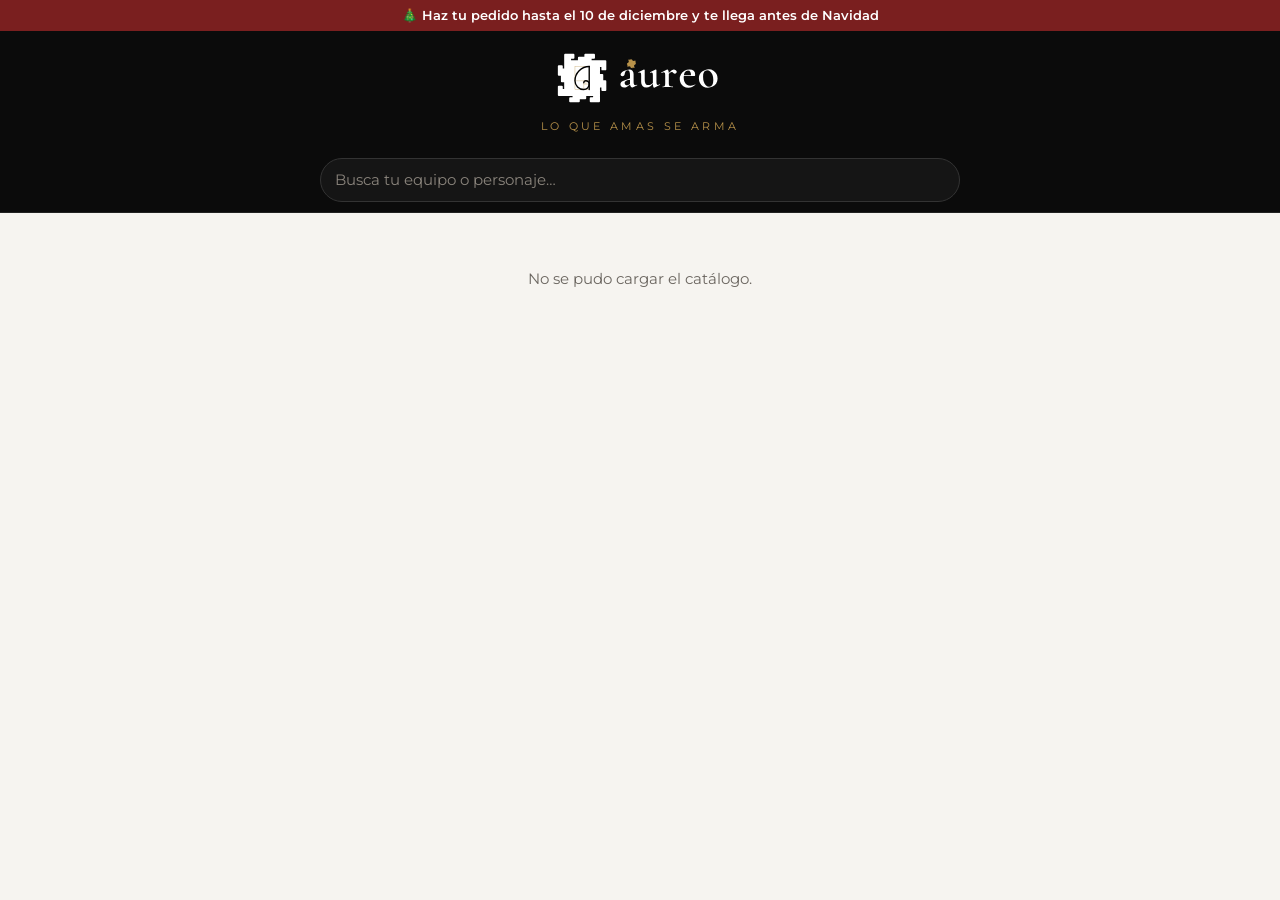
==== index.html @ e78f3c10 "Plazos de envío por zona (Stgo 1-3, Valparaíso-Biobío 2-4, norte y sur 3-6, Aysén y Magallanes 5-10)" ====
<!doctype html>
<html lang="es">
<head>
<meta charset="utf-8">
<meta name="viewport" content="width=device-width, initial-scale=1">
<title>Catálogo Áureo</title>
<meta name="description" content="Escudos de fútbol, camisetas con nombre y figuras en mini bloques para armar y colgar. Tu equipo, armado por ti.">
<meta property="og:title" content="Catálogo Áureo">
<meta property="og:description" content="Escudos, camisetas y figuras en mini bloques. Tu equipo, armado por ti.">
<link rel="icon" href="isotipo.svg">
<link rel="preconnect" href="https://fonts.googleapis.com">
<link rel="preconnect" href="https://fonts.gstatic.com" crossorigin>
<link href="https://fonts.googleapis.com/css2?family=Cormorant+Garamond:wght@600;700&family=Montserrat:wght@400;500;600;700&display=swap" rel="stylesheet">
<link rel="stylesheet" href="css/estilos.css?v=20261123a">
</head>
<body>
<div class="aviso-proto" id="avisoProto" style="display:none">Prueba · fotos de clientes y video son espacios por llenar</div>
<div class="urgencia" id="urgencia" style="display:none"></div>
<header id="cab"><img src="logo.svg" alt="Áureo"><p class="frase">Lo que amas se arma</p></header>
<div class="top" id="top">
  <button class="volver" id="volver" aria-label="Volver">‹</button>
  <input class="buscar" id="buscar" type="search" placeholder="Busca tu equipo o personaje…" autocomplete="off">
  <div class="titulo" id="titulo"></div>
</div>
<main id="vista"><p class="vacio">Cargando catálogo…</p></main>
<button class="carro-flot" id="carroFlot"></button>
<div class="toast" id="toast"><span id="toastTxt"></span><button id="toastVer">Ver pedido</button></div>

<script src="js/config.js?v=20261124a"></script>
<script src="js/medicion.js?v=20261117"></script>
<script src="js/base.js?v=20261124c"></script>
<script src="js/vitrina.js?v=20261124c"></script>
<script src="js/pedido.js?v=20261124b"></script>
<script src="js/interno.js?v=20261124a"></script>
<script src="js/app.js?v=20261121c"></script>
</body>
</html>
---- css/estilos.css ----
/* Estilos del catálogo (todas las vistas). */
:root{--negro:#0b0b0b;--blanco:#fff;--oro:#B8924A;--oro2:#d9b36a;--crema:#f6f4f0;--tarjeta:#fff;--texto:#111;--suave:#6b6660;--linea:#e4dfd6;--verde:#1f9d55;--wa:#25D366}
*{box-sizing:border-box}
html{scroll-behavior:smooth}
body{margin:0;background:var(--crema);color:var(--texto);font-family:Montserrat,system-ui,sans-serif;font-size:15px;line-height:1.45;-webkit-font-smoothing:antialiased}
a{color:inherit}
button{font:inherit;cursor:pointer}
.serif{font-family:"Cormorant Garamond",Georgia,serif;font-weight:700}
.wrap{max-width:1100px;margin:0 auto;padding:0 16px}

/* Encabezado */
header{background:var(--negro);color:#fff;text-align:center;padding:22px 16px 14px}
header img{height:52px}
.frase{margin:8px 0 0;font-size:10.5px;letter-spacing:.32em;text-transform:uppercase;color:var(--oro)}
.top{position:sticky;top:0;z-index:20;background:var(--negro);padding:10px 16px;border-bottom:1px solid #222;display:flex;gap:10px;align-items:center}
.top .volver{display:none;background:none;border:0;color:#fff;font-size:22px;padding:0 6px}
.top.en-ficha .volver{display:block}
.top .buscar{flex:1;max-width:640px;margin:0 auto;padding:10px 14px;border-radius:999px;border:1px solid #333;background:#151515;color:#fff;font:inherit}
.top .buscar::placeholder{color:#8a847c}
.top .titulo{display:none;flex:1;color:#fff;font-weight:600;font-size:14px;white-space:nowrap;overflow:hidden;text-overflow:ellipsis}
.top.en-ficha .buscar{display:none}.top.en-ficha .titulo{display:block}
.chips{display:flex;gap:8px;overflow-x:auto;padding:10px 16px 12px;background:var(--negro);scrollbar-width:none}
.chips::-webkit-scrollbar{display:none}
.chip{flex:none;padding:7px 14px;border-radius:999px;border:1px solid #444;background:transparent;color:#ddd;font:500 12px Montserrat,sans-serif;white-space:nowrap}
.chip.activa{background:var(--oro);border-color:var(--oro);color:#000}

/* Portada */
.hero{background:linear-gradient(180deg,var(--negro) 0,#1a1712 100%);color:#fff;padding:22px 16px 26px}
.hero h1{font-size:34px;line-height:1.05;margin:0 0 8px}
.hero h1 em{color:var(--oro2);font-style:normal}
.hero p{margin:0 0 14px;color:#cfc8bd;font-size:14px;max-width:520px}
.sellos{display:grid;grid-template-columns:repeat(3,1fr);gap:8px;max-width:640px}
.sello{background:#1e1b16;border:1px solid #3a3226;border-radius:12px;padding:9px 8px;text-align:center;font-size:11.5px;line-height:1.25;color:#e9e2d4}
.sello b{display:block;font-size:18px;margin-bottom:2px}
h2.sec{font-family:"Cormorant Garamond",Georgia,serif;font-weight:700;font-size:28px;margin:26px 0 4px}
.mas-vendidos{background:#fbf6ea;border:1px solid #ecdfbf;border-radius:16px;padding:4px 12px 14px;margin-top:18px}
.mas-vendidos h2.sec{margin-top:14px}
@media(min-width:700px){.mas-vendidos .grilla{grid-template-columns:repeat(4,1fr)}}
h2.sec small{font:500 12px Montserrat,sans-serif;color:var(--suave);margin-left:8px}
.grilla{display:grid;grid-template-columns:repeat(2,1fr);gap:12px;margin-top:12px}
@media(min-width:700px){.grilla{grid-template-columns:repeat(auto-fill,minmax(210px,1fr));gap:16px}}
.card{background:var(--tarjeta);border:1px solid var(--linea);border-radius:16px;overflow:hidden;display:flex;flex-direction:column;cursor:pointer;transition:transform .15s}
.card:active{transform:scale(.98)}
.foto{position:relative;aspect-ratio:1/1;background:#fbfaf7;display:flex;align-items:center;justify-content:center}
.foto img{width:100%;height:100%;object-fit:contain}
.foto img.ph{width:34%;opacity:.35}
.etq{position:absolute;top:8px;left:8px;background:var(--negro);color:var(--oro);font:600 10px Montserrat;letter-spacing:.08em;text-transform:uppercase;padding:4px 8px;border-radius:999px}
.info{padding:10px 12px 12px;display:flex;flex-direction:column;gap:3px;flex:1}
.nombre{font-weight:600;font-size:14px;line-height:1.25}
.tam{font-size:12px;color:var(--suave)}
.precio{margin-top:auto;padding-top:6px;font-weight:700;font-size:16px}
.precio s,.f-precio s{color:var(--suave);font-weight:500;margin-right:6px;text-decoration:line-through 2px #c62828}
.f-precio s{font-size:18px;margin-right:0}
.precio .nota-lanz{display:block;font-size:11.5px;font-weight:600;color:var(--verde);margin-top:2px}
.precio.consultar{font-size:13px;color:var(--suave);font-weight:500}
.combo-l{margin-top:6px;font-size:11px;line-height:1.3;color:#6d5320;background:#faf3e3;border:1px solid #ecdcb6;border-radius:8px;padding:5px 7px}
.btn-agregar{margin-top:8px;border:0;border-radius:999px;background:var(--negro);color:#fff;padding:9px 10px;font-weight:600;font-size:12.5px}
.combo{display:flex;gap:14px;align-items:center;margin:14px 0 4px;padding:12px;border-radius:16px;background:var(--negro);color:#fff}
.combo img{width:92px;height:92px;flex:none;object-fit:cover;border-radius:10px;background:#fbfaf7}
.combo .t1{font:600 11px Montserrat;letter-spacing:.14em;text-transform:uppercase;color:var(--oro)}
.combo .t2{font-size:14px;font-weight:600;margin:3px 0}
.combo .t3{font-size:12px;color:#ccc}
.vacio{text-align:center;color:var(--suave);padding:40px 0}

/* Ficha / landing */
.ficha{padding-bottom:110px}
.f-hero{background:#fbfaf7;position:relative}
.f-hero img{width:100%;max-height:70vh;object-fit:contain;display:block;margin:0 auto}
.f-cab{padding:18px 16px 4px}
.f-cab .eyebrow{font:600 11px Montserrat;letter-spacing:.16em;text-transform:uppercase;color:var(--oro)}
.f-cab h1{font-size:36px;line-height:1.02;margin:6px 0 10px}
.datos{display:flex;flex-wrap:wrap;gap:8px;margin:6px 0 4px}
.dato{background:#fff;border:1px solid var(--linea);border-radius:999px;padding:6px 11px;font-size:12.5px;font-weight:500}
.f-precio{display:flex;align-items:baseline;gap:10px;margin:12px 0 2px}
.f-precio b{font-size:28px}
.f-precio span{font-size:12.5px;color:var(--verde);font-weight:600}
.bloque{padding:22px 16px;border-top:1px solid var(--linea)}
.bloque h3{font-family:"Cormorant Garamond",Georgia,serif;font-weight:700;font-size:25px;margin:0 0 10px;line-height:1.1}
.bloque p{margin:0 0 10px;color:#2b2925}
.caja{display:grid;grid-template-columns:1fr 1fr;gap:10px}
.caja div{background:#fff;border:1px solid var(--linea);border-radius:14px;padding:12px;font-size:13px;line-height:1.3}
.caja b{display:block;font-size:22px;margin-bottom:4px}
.placeholder{border:2px dashed #cdbf9f;border-radius:14px;background:#fbf7ee;color:#8a7346;display:flex;align-items:center;justify-content:center;text-align:center;font-size:12.5px;padding:14px}
.video{aspect-ratio:9/12;max-height:420px}
.clientes{display:grid;grid-template-columns:repeat(3,1fr);gap:8px}
.clientes .placeholder{aspect-ratio:3/4;font-size:11px;padding:6px}
.cita{font-style:italic;color:var(--suave);font-size:13px;margin-top:10px}
.garantia{display:flex;gap:12px;align-items:flex-start;background:var(--negro);color:#fff;border-radius:16px;padding:16px}
.garantia .sello-g{flex:none;width:52px;height:52px;border-radius:50%;border:2px solid var(--oro);display:flex;align-items:center;justify-content:center;font-size:24px}
.garantia p{color:#ddd;margin:4px 0 0;font-size:13.5px}
.cross{background:#faf3e3;border:1px solid #ecdcb6;border-radius:16px;padding:14px;display:flex;gap:12px;align-items:center}
.cross img{width:72px;height:72px;border-radius:10px;object-fit:cover;flex:none;background:#fff}
.cross b{display:block}
.faq details{background:#fff;border:1px solid var(--linea);border-radius:12px;padding:12px 14px;margin-bottom:8px}
.faq summary{font-weight:600;cursor:pointer}
.faq p{margin:8px 0 0;font-size:13.5px;color:#3a3732}
.otros{display:flex;gap:10px;overflow-x:auto;padding-bottom:6px}
.otros .card{flex:none;width:140px}
.barra-fija{position:fixed;left:0;right:0;bottom:0;z-index:30;background:#fff;border-top:1px solid var(--linea);padding:10px 16px calc(10px + env(safe-area-inset-bottom));display:flex;gap:10px;align-items:center;box-shadow:0 -6px 20px rgba(0,0,0,.08)}
.cant{display:flex;align-items:center;border:1px solid var(--linea);border-radius:999px;overflow:hidden;flex:none}
.cant button{width:38px;height:44px;border:0;background:#fff;font-size:20px}
.cant span{min-width:22px;text-align:center;font-weight:600}
.btn-grande{flex:1;border:0;border-radius:999px;background:var(--negro);color:#fff;height:46px;font-weight:700;font-size:14.5px}
.btn-grande.oro{background:var(--oro);color:#000}
.btn-grande.wa{background:var(--wa);color:#fff}

/* Botón de pedido flotante */
.carro-flot{position:fixed;right:16px;bottom:16px;z-index:25;border:0;border-radius:999px;background:var(--oro);color:#000;padding:12px 18px;font-weight:700;box-shadow:0 8px 22px rgba(0,0,0,.25);display:none}
.carro-flot.ver{display:block}
body.en-ficha .carro-flot,body.en-pedido .carro-flot{display:none}
.toast{position:fixed;left:16px;right:16px;bottom:84px;z-index:40;background:var(--negro);color:#fff;border-radius:14px;padding:12px 14px;display:flex;gap:10px;align-items:center;opacity:0;visibility:hidden;transform:translateY(20px);transition:all .25s;max-width:520px;margin:0 auto}
.toast.ver{opacity:1;visibility:visible;transform:none}
.toast span{flex:1;font-size:13.5px}
.toast button{border:0;background:var(--oro);color:#000;border-radius:999px;padding:8px 12px;font-weight:700;font-size:12.5px}

/* Pedido */
.pedido{padding:8px 0 120px}
.pasos{display:flex;gap:6px;margin:14px 0 6px}
.pasos div{flex:1;height:4px;border-radius:4px;background:var(--linea)}
.pasos div.ok{background:var(--oro)}
.panel{background:#fff;border:1px solid var(--linea);border-radius:16px;padding:14px;margin-top:14px}
.panel h3{margin:0 0 10px;font-size:15px}
.item{display:flex;gap:10px;align-items:center;padding:8px 0;border-bottom:1px solid #f0ece4}
.item:last-child{border-bottom:0}
.item img{width:56px;height:56px;object-fit:contain;border-radius:10px;background:#fbfaf7;flex:none}
.item .n{flex:1;font-size:13.5px;font-weight:600;line-height:1.25}
.item .n small{display:block;font-weight:400;color:var(--suave)}
.item .cant button{height:32px;width:30px;font-size:16px}
.opciones{display:flex;gap:8px;flex-wrap:wrap;margin:8px 0}
.op{border:1.5px solid var(--linea);background:#fff;border-radius:12px;padding:9px 12px;font-size:13px;text-align:left}
.op b{display:block;font-size:14px}
.op.sel{border-color:var(--oro);background:#faf3e3}
.fila{display:flex;gap:8px;margin-top:8px}
label.campo{display:block;margin-top:10px;font-size:12px;font-weight:600;color:#3a3732}
.campo input,.campo select,.fila input{width:100%;margin-top:4px;padding:11px 12px;border:1px solid var(--linea);border-radius:10px;font:inherit;font-size:15px;background:#fff}
.fila input.num{max-width:90px}
.check{display:flex;gap:8px;align-items:center;margin-top:12px;font-size:13.5px}
.res{display:flex;justify-content:space-between;font-size:14px;padding:4px 0}
.res.total{font-size:18px;font-weight:700;border-top:1px solid var(--linea);margin-top:6px;padding-top:10px}
.nota{font-size:12px;color:var(--suave);margin-top:8px}
.vacio-carro{text-align:center;padding:40px 16px}
footer{text-align:center;font-size:12px;color:var(--suave);padding:20px 16px 100px}
/* Carrusel de camisetas reales */
.carrusel{overflow:hidden;margin:10px -14px 4px;mask-image:linear-gradient(90deg,transparent,#000 8%,#000 92%,transparent)}
.cinta{display:flex;gap:10px;width:max-content;animation:correr 38s linear infinite}
.carrusel:hover .cinta{animation-play-state:paused}
@keyframes correr{to{transform:translateX(-50%)}}
.cam{width:118px;flex:none;background:#fff;border:1px solid var(--linea);border-radius:12px;padding:6px 6px 8px;text-align:center}
.cam img{width:100%;aspect-ratio:1/1;object-fit:contain;display:block}
.cam b{display:block;font-size:12.5px;letter-spacing:.04em;margin-top:3px}
.cam span{display:block;font-size:10.5px;color:var(--suave)}
.combo .carrusel{margin:10px -12px 0;mask-image:linear-gradient(90deg,transparent,#000 6%,#000 94%,transparent)}
.combo.col{flex-direction:column;align-items:stretch}
/* Landing: storytelling */
.historia{background:var(--negro);color:#eee;border-top:0}
.historia h3{color:#fff;font-size:30px}
.historia p{color:#d6cfc2}
.historia em{color:var(--oro2);font-style:normal}
.quien{display:grid;grid-template-columns:1fr 1fr;gap:10px}
.quien div{background:#fff;border:1px solid var(--linea);border-radius:14px;padding:12px;font-size:12.5px;line-height:1.3;color:#3a3732}
.quien b{display:block;font-size:14px;color:#111;margin:4px 0 3px}
.quien i{font-style:normal;font-size:22px}
.contador{display:flex;gap:10px;margin-bottom:12px}
.contador div{flex:1;background:var(--negro);color:#fff;border-radius:14px;padding:12px;text-align:center;font-size:11.5px;color:#cfc8bd}
.contador b{display:block;font-size:22px;color:var(--oro2)}
.obj details{background:#fff;border:1px solid var(--linea);border-left:4px solid var(--oro);border-radius:12px;padding:12px 14px;margin-bottom:8px}
.obj summary{font-weight:700;cursor:pointer}
.obj p{margin:8px 0 0;font-size:13.5px}
.garantias{display:grid;grid-template-columns:1fr 1fr;gap:10px}
.garantias div{background:var(--negro);color:#ddd;border-radius:14px;padding:12px;font-size:12px;line-height:1.3}
.garantias b{display:block;color:#fff;font-size:13.5px;margin:6px 0 3px}
.garantias i{font-style:normal;display:inline-flex;width:34px;height:34px;border-radius:50%;border:2px solid var(--oro);align-items:center;justify-content:center;font-size:16px}
.cta-medio{display:block;width:100%;margin-top:14px}
.envio-op{display:grid;gap:8px;margin-top:10px}
.envio-op .op{width:100%;display:flex;justify-content:space-between;align-items:center}
.envio-op .op small{display:block;font-weight:400;color:var(--suave);font-size:11.5px}
.porque{font-size:12px;color:var(--verde);margin-top:6px;font-weight:600}
.prop{display:inline-block;background:#e8f0ff;color:#2d4a8a;font:700 9.5px Montserrat;letter-spacing:.06em;text-transform:uppercase;padding:3px 7px;border-radius:999px;margin-bottom:6px}
.progreso{background:#fff;border:1px solid var(--linea);border-radius:14px;padding:12px;margin-top:14px;font-size:13px}
.progreso .riel{height:8px;border-radius:8px;background:#eee7da;margin:8px 0 4px;position:relative;overflow:hidden}
.progreso .riel div{position:absolute;inset:0 auto 0 0;background:linear-gradient(90deg,var(--oro),var(--oro2));border-radius:8px;transition:width .3s}
.progreso .hitos{display:flex;justify-content:space-between;font-size:10.5px;color:var(--suave)}
.porpoco{display:flex;gap:10px;overflow-x:auto;padding-bottom:4px}
.porpoco .mini{flex:none;width:112px;background:#fff;border:1px solid var(--linea);border-radius:12px;padding:6px;text-align:center;font-size:11.5px}
.porpoco .mini img{width:100%;aspect-ratio:1/1;object-fit:contain}
.porpoco .mini button{width:100%;margin-top:4px;border:0;border-radius:999px;background:var(--negro);color:#fff;padding:6px;font-weight:700;font-size:11.5px}
.bump{display:flex;gap:10px;align-items:flex-start;border:1.5px dashed var(--oro);background:#fffaf0;border-radius:12px;padding:10px 12px;margin-top:8px;font-size:13px}
.bump input{margin-top:3px;width:18px;height:18px;flex:none}
.bump b{display:block}
.pack{background:#fff;border:2px solid var(--oro);border-radius:16px;padding:14px}
.pack .lin{display:flex;justify-content:space-between;font-size:13.5px;padding:3px 0}
.pack .tot{border-top:1px solid var(--linea);margin-top:6px;padding-top:8px;font-weight:700;font-size:16px}
.oferta{background:#fff;border:2px solid var(--oro);border-radius:18px;padding:16px;margin-top:14px}
.oferta .t1{font:700 11px Montserrat;letter-spacing:.14em;text-transform:uppercase;color:var(--oro)}
.oferta h2{font-family:"Cormorant Garamond",Georgia,serif;font-size:30px;line-height:1.05;margin:6px 0 8px}
.montaje{display:flex;align-items:center;justify-content:center;gap:6px;background:#fbfaf7;border-radius:14px;padding:12px;margin:10px 0}
.montaje img{width:42%;max-width:170px;aspect-ratio:1/1;object-fit:contain}
.montaje .cams{display:flex;flex-direction:column;gap:6px;width:28%}
.montaje .cams img{width:100%}
.montaje .mas{font-size:26px;font-weight:700;color:var(--oro)}
.precios{display:flex;align-items:baseline;gap:10px;margin:4px 0}
.precios s{color:var(--suave)}
.precios b{font-size:24px}
.precios span{background:#e7f6ec;color:var(--verde);font-weight:700;font-size:12px;padding:3px 8px;border-radius:999px}
.no-gracias{display:block;width:100%;margin-top:8px;border:0;background:none;color:var(--suave);text-decoration:underline;font-size:13px;padding:8px}
.puntos{display:flex;gap:6px;justify-content:center;margin:12px 0 0}
.puntos i{width:8px;height:8px;border-radius:50%;background:var(--linea)}
.puntos i.ok{background:var(--oro);width:22px;border-radius:8px}
.elige{display:grid;grid-template-columns:repeat(3,1fr);gap:8px;margin-top:10px}
.elige button{border:1.5px solid var(--linea);background:#fff;border-radius:12px;padding:6px;font-size:11px;line-height:1.2}
.elige button img{width:100%;aspect-ratio:1/1;object-fit:contain}
.elige button s{color:var(--suave);display:block}
.elige button b{display:block;font-size:12.5px}
.mirar{margin-top:10px;animation:aparece .25s ease}
@keyframes aparece{from{opacity:0;transform:translateY(-6px)}to{opacity:1;transform:none}}
.mirar .chips2{display:flex;gap:6px;overflow-x:auto;margin-bottom:8px;scrollbar-width:none}
.mirar .chips2 button{flex:none;border:1px solid var(--linea);background:#fff;border-radius:999px;padding:6px 11px;font-size:12px}
.mirar .chips2 button.sel{background:var(--negro);color:#fff;border-color:var(--negro)}
.mirar .fila-prod{display:flex;gap:10px;overflow-x:auto;padding-bottom:6px;scroll-snap-type:x mandatory}
.mirar .prod{flex:none;width:132px;scroll-snap-align:start;background:#fff;border:1px solid var(--linea);border-radius:12px;padding:6px;font-size:12px}
.mirar .prod img{width:100%;aspect-ratio:1/1;object-fit:contain}
.mirar .prod b{display:block;font-size:12.5px;line-height:1.2;min-height:30px}
.mirar .prod button{width:100%;margin-top:5px;border:0;border-radius:999px;background:var(--negro);color:#fff;padding:7px;font-weight:700;font-size:12px}
.mirar .prod.todo{display:flex;align-items:center;justify-content:center;text-align:center;font-weight:700;background:#faf3e3;cursor:pointer}
.blue{display:flex;align-items:center;gap:10px;margin-top:10px;background:#eef4ff;border:1px solid #c9dafc;border-radius:12px;padding:10px 12px;font-size:12.5px;color:#1d3a73;text-decoration:none}
.blue b{display:block;font-size:13.5px}
.cam-fila{display:grid;grid-template-columns:76px 1fr;gap:10px;align-items:center;background:#fff;border:1px solid var(--linea);border-radius:14px;padding:8px;margin-top:8px}
.cam-fila img{width:76px;height:76px;object-fit:contain;background:#fbfaf7;border-radius:10px}
.cam-fila select,.cam-fila input{width:100%;padding:9px 10px;border:1px solid var(--linea);border-radius:9px;font:inherit;font-size:14px;background:#fff}
.cam-fila .nn{display:flex;gap:6px;margin-top:6px}
.cam-fila .nn input.num{max-width:70px}
.cam-fila.regalo{border:2px solid var(--verde);background:#f3fbf6}
.cam-fila .et{font-size:11px;font-weight:700;color:var(--suave);margin-bottom:4px}
.cam-fila.regalo .et{color:var(--verde)}
.meta-cam{font-size:12.5px;margin-top:8px;color:#6d5320;background:#faf3e3;border-radius:10px;padding:8px 10px}
.mini-regalo{background:#f3fbf6;border:2px solid var(--verde);border-radius:16px;padding:14px;margin-top:14px}
.mini-regalo .fotos{display:flex;gap:8px;margin:8px 0}
.mini-regalo .fotos img{width:31%;aspect-ratio:1/1;object-fit:contain;background:#fff;border-radius:10px}
.series{display:grid;grid-template-columns:1fr 1fr;gap:8px}
.series select{width:100%;padding:9px;border:1px solid var(--linea);border-radius:9px;font:inherit;font-size:13.5px;background:#fff}
.mapa{width:100%;height:260px;border:0;border-radius:12px;margin-top:10px;background:#eef4ff}
.envio-linea{display:flex;gap:10px;align-items:center;background:#f3fbf6;border:1px solid #cfe9da;border-radius:12px;padding:10px 12px;margin-top:12px;font-size:13px}
.envio-linea b{display:block;font-size:14px}
.prio{display:flex;gap:10px;align-items:flex-start;border:1.5px solid var(--linea);border-radius:12px;padding:10px 12px;margin:10px 0 4px;font-size:13px;background:#fff}
.prio input{width:18px;height:18px;margin-top:2px;flex:none}
.prio b{display:block}
.chips-ded{display:flex;flex-direction:column;gap:6px;margin-top:6px}
.chips-ded button{text-align:left;border:1px dashed var(--oro);background:#fff;border-radius:10px;padding:7px 10px;font-size:12.5px}
.cuenta{font-size:11px;color:var(--suave);text-align:right}
/* Landing completa (piloto) */
.f-top{background:#fff}
.f-galeria .principal{width:100%;aspect-ratio:1/1;object-fit:cover;display:block;background:#fbfaf7}
.miniaturas{display:flex;gap:8px;overflow-x:auto;padding:8px 16px;scrollbar-width:none;background:#fff}
.miniaturas img{width:62px;height:62px;object-fit:cover;border-radius:10px;border:2px solid transparent;cursor:pointer;flex:none;opacity:.75}
.miniaturas img.sel{border-color:var(--oro);opacity:1}
.f-info{padding:18px 16px 20px}
.f-info .eyebrow{font:600 11px Montserrat;letter-spacing:.16em;text-transform:uppercase;color:var(--oro)}
.f-info h1{font-size:38px;line-height:1.02;margin:6px 0 10px}
.prueba-corta{display:flex;gap:8px;align-items:center;font-size:12.5px;color:#3a3732;margin:2px 0 10px}
.prueba-corta img{width:30px;height:30px;border-radius:50%;object-fit:cover}
.confianza{list-style:none;padding:0;margin:14px 0 0;display:grid;gap:7px;font-size:13px}
.confianza li{display:flex;gap:8px;align-items:center}
.cta-info{display:none}
.split img,.foto-bloque{width:100%;border-radius:16px;display:block;object-fit:cover;aspect-ratio:1/1;background:#fbfaf7}
.clientes img{width:100%;aspect-ratio:3/4;object-fit:cover;border-radius:12px;display:block}
.clientes figure{margin:0}
.clientes figcaption{font-size:11px;color:var(--suave);margin-top:4px}
.cita-grande{font-family:"Cormorant Garamond",Georgia,serif;font-size:24px;line-height:1.2;margin:14px 0 4px}
.cita-grande small{display:block;font:500 12px Montserrat;color:var(--suave);margin-top:6px}
@media(min-width:900px){
  .ficha{padding-bottom:40px}
  .f-top{display:grid;grid-template-columns:1.15fr 1fr;gap:44px;max-width:1180px;margin:0 auto;padding:32px 28px;align-items:start}
  .f-galeria .principal{border-radius:20px}
  .miniaturas{padding:12px 0 0}
  .miniaturas img{width:84px;height:84px}
  .f-info{position:sticky;top:90px;padding:8px 0}
  .f-info h1{font-size:56px}
  .cta-info{display:flex;gap:10px;margin-top:18px}
  .cta-info .btn-grande{height:54px;font-size:16px}
  body.en-ficha .barra-fija{display:none}
  .bloque{max-width:1080px;margin:0 auto;padding:56px 28px;border-top:0}
  .bloque h3{font-size:36px}
  .bloque p{font-size:16px;line-height:1.6}
  .historia{max-width:none;padding:70px 28px}
  .historia>div{max-width:760px;margin:0 auto;text-align:center}
  .historia h3{font-size:48px}
  .split{display:grid;grid-template-columns:1fr 1fr;gap:48px;align-items:center}
  .split.inv>:first-child{order:2}
  .quien{grid-template-columns:repeat(4,1fr)}
  .caja{grid-template-columns:repeat(4,1fr)}
  .garantias{grid-template-columns:repeat(4,1fr)}
  .clientes{grid-template-columns:repeat(3,1fr);gap:16px}
  .contador b{font-size:34px}
  .obj details,.faq details{max-width:760px}
  .otros .card{width:200px}
}
.ahorro{background:var(--negro);color:#fff;border-radius:16px;padding:14px 16px;margin-top:12px}
.ahorro .fila-a{display:flex;justify-content:space-between;align-items:baseline}
.ahorro .fila-a b{font-size:24px}
.ahorro .verde{color:#7ee2a4}
.ahorro ul{list-style:none;margin:8px 0 0;padding:8px 0 0;border-top:1px solid #333;font-size:12.5px;color:#cfc8bd;display:grid;gap:4px}
.ahorro li{display:flex;justify-content:space-between}
.urgencia{background:#7a1f1f;color:#fff;text-align:center;font:600 12.5px Montserrat;padding:8px 12px}
.listo{text-align:center;padding:26px 0 6px}
.listo .ok{width:66px;height:66px;border-radius:50%;background:var(--wa);color:#fff;font-size:34px;display:flex;align-items:center;justify-content:center;margin:0 auto 10px}
.listo h2{font-family:"Cormorant Garamond",Georgia,serif;font-size:32px;margin:0}
.paso-l{display:flex;gap:12px;align-items:flex-start;background:#fff;border:1px solid var(--linea);border-radius:16px;padding:14px;margin-top:12px;text-align:left}
.paso-l .n{flex:none;width:30px;height:30px;border-radius:50%;background:var(--negro);color:var(--oro);font-weight:700;display:flex;align-items:center;justify-content:center}
.paso-l h3{margin:2px 0 8px;font-size:15px}
.dato-p{display:flex;justify-content:space-between;align-items:center;gap:8px;border-top:1px solid #f0ece4;padding:7px 0;font-size:13.5px}
.dato-p span{color:var(--suave);font-size:12px}
.dato-p button{border:1px solid var(--linea);background:#fff;border-radius:999px;padding:5px 10px;font-size:11.5px;font-weight:600}
.quienes{display:grid;gap:14px;align-items:center}
.quienes .foto{aspect-ratio:4/3}
.avisame{display:inline-flex;gap:8px;align-items:center;border:1px solid var(--linea);background:#fff;border-radius:999px;padding:9px 14px;font-weight:600;font-size:13px;text-decoration:none;color:#111}
.a-pedido{max-width:460px;margin:30px auto;background:#fff;border:1px solid var(--linea);border-radius:18px;padding:20px;text-align:center}
.coleccion .item-c{display:flex;gap:10px;align-items:center;border:1.5px solid var(--linea);border-radius:12px;padding:8px;margin-top:8px;background:#fff}
.coleccion .item-c img{width:64px;height:64px;object-fit:contain;background:#fbfaf7;border-radius:8px}
.coleccion .item-c.prox{opacity:.55;border-style:dashed}
.coleccion .item-c .info-c{flex:1;font-size:13px}
.coleccion .item-c .info-c b{display:block;font-size:13.5px}
.coleccion .item-c button{border:0;border-radius:999px;background:var(--negro);color:#fff;padding:7px 12px;font-weight:700;font-size:12px}
.coleccion .item-c.en button{background:var(--verde)}
@media(min-width:900px){.quienes{grid-template-columns:1fr 1fr;gap:40px}}
body.final .placeholder,body.final .cita{display:none}
body.final .split>div:has(>.placeholder){display:none}
body.final .split:has(>div>.placeholder){display:block}
body.final .clientes:has(.placeholder){display:none}
body.final .quienes:has(>.placeholder){display:block}
.aviso-proto{background:#fff3cd;color:#664d03;font-size:11.5px;text-align:center;padding:5px 8px}
/* W1 · Vitrina: selector de tamaños en la ficha (VARIANTES) */
.variantes{margin:12px 0 6px}
.v-tit{font-size:11.5px;font-weight:600;text-transform:uppercase;letter-spacing:.07em;color:#777;margin-bottom:7px}
.v-ops{display:flex;gap:8px;flex-wrap:wrap}
.v-op{flex:1 1 130px;max-width:220px;text-align:left;background:#fff;border:1.5px solid var(--linea);border-radius:12px;padding:10px 12px;font:inherit;color:inherit;cursor:pointer;display:flex;flex-direction:column;gap:2px;transition:border-color .15s,box-shadow .15s}
.v-op b{font-size:14.5px}
.v-op span{font-size:12.5px;color:#666}
.v-op .v-precio{color:inherit;font-weight:600;font-size:13.5px}
.v-op.sel{border-color:var(--oro);box-shadow:0 0 0 1.5px var(--oro);background:#fffaf0}

/* Oferta especial en rojo junto al escudo: escudo + 2 camisetas del mismo equipo (ficha, 21-nov-2026) */
.oferta-cam{position:relative;margin:18px 0 6px;border:2px solid #c62828;border-radius:16px;background:#fff5f4;padding:16px 14px 14px;box-shadow:0 6px 18px rgba(198,40,40,.12)}
.oc-tag{position:absolute;top:-12px;left:14px;background:#c62828;color:#fff;font:700 11px Montserrat,sans-serif;letter-spacing:.12em;text-transform:uppercase;padding:4px 10px;border-radius:999px}
.oc-montaje{display:flex;align-items:center;justify-content:center;gap:6px;background:#fff;border-radius:12px;padding:10px;margin:4px 0 10px}
.oc-montaje img{width:34%;max-width:150px;aspect-ratio:1/1;object-fit:contain}
.oc-montaje img+.mas+img,.oc-montaje .mas~img{width:28%;max-width:130px}
.oc-montaje .mas{font-size:24px;font-weight:700;color:#c62828}
.oc-sin{font-size:46px;text-align:center;line-height:1}.oc-sin small{display:block;font-size:12px;color:#666;margin-top:4px}
.oc-tit{display:block;font-size:17px;color:#8e1c1c}
.oferta-cam p{margin:4px 0 8px;font-size:14px;color:#444}
.oc-precio{display:flex;align-items:baseline;flex-wrap:wrap;gap:8px;margin-bottom:10px}
.oc-precio s{color:#888;font-size:15px}
.oc-precio b{font-size:24px;color:#c62828}
.oc-precio span{background:#c62828;color:#fff;font-size:12px;font-weight:700;padding:2px 8px;border-radius:999px}
.oc-btn{background:#c62828!important;color:#fff!important;width:100%}
.montaje.par .cams{flex-direction:row;width:56%}
.montaje.par .cams img{width:50%}
.montaje.par>img{width:38%}
.oc-cuantas{display:flex;align-items:center;justify-content:space-between;gap:8px;flex-wrap:wrap;margin:2px 0 10px}
.oc-cuantas span{font-size:13.5px;font-weight:600;color:#8e1c1c}
.oc-cuantas div{display:flex;gap:6px}
.oc-cuantas button{min-width:38px;height:36px;padding:0 8px;border:1.5px solid #e3b4b0;background:#fff;border-radius:10px;font:700 14px Montserrat,sans-serif;color:#8e1c1c;cursor:pointer}
.oc-cuantas button.sel{background:#c62828;border-color:#c62828;color:#fff}

/* Ingreso rápido (modo equipo, #rapido) · 21-nov-2026 */
.rapido .r-buscar,.rapido .r-motivo{width:100%;padding:12px;border:1.5px solid var(--oro);border-radius:12px;font:inherit;font-size:16px;background:#fff}
.rapido .r-motivo{border:1px solid var(--linea);margin-top:8px;font-size:15px}
.rapido .r-res{display:flex;flex-direction:column;gap:4px;margin:8px 0}
.rapido .r-res button{display:flex;align-items:center;gap:10px;border:1px solid var(--linea);background:#fff;border-radius:10px;padding:6px 10px;text-align:left;font-size:13.5px}
.rapido .r-res img{width:40px;height:40px;object-fit:contain;flex:none}
.rapido .r-res span:first-of-type{flex:1}.rapido .r-res small{display:block;color:var(--suave);font-size:11.5px}
.rapido .r-res i{font-style:normal;font-weight:700;font-size:20px;color:var(--oro)}
.rapido .r-pu{display:flex;align-items:center;gap:6px;font-size:12.5px;font-weight:600;margin-top:6px;flex-wrap:wrap}
.rapido .r-pu input{width:96px;padding:7px 8px;border:1px solid var(--linea);border-radius:8px;font:inherit;font-size:15px}
.rapido .r-pu small{font-weight:400;color:var(--suave)}
.rapido .r-fila{display:flex;justify-content:space-between;align-items:center}
.rapido .r-cam{border-top:1px solid #f0ece4;padding-top:8px;margin-top:8px}
.rapido .r-cam select{width:100%;padding:9px;border:1px solid var(--linea);border-radius:9px;font:inherit;margin-bottom:6px;background:#fff}
.rapido .r-cam .nn{display:flex;gap:6px}.rapido .r-cam .nn input{flex:1;min-width:0;padding:9px;border:1px solid var(--linea);border-radius:9px;font:inherit}.rapido .r-cam .nn .num{flex:0 0 64px}

/* Inicio: portada de presentación + franjas por categoría (W1, 22-nov-2026) */
body.en-inicio .top{background:rgba(11,11,11,.92);backdrop-filter:blur(8px)}
.portada{position:relative;min-height:calc(100svh - 64px);background:radial-gradient(120% 80% at 75% 40%,#2a2318 0,#111 55%,#0b0b0b 100%);color:#fff;display:grid;grid-template-columns:1fr;align-items:center;gap:8px;padding:26px 20px 64px;overflow:hidden}
.pt-texto{position:relative;z-index:2;max-width:560px}
.pt-logo{height:44px;display:block;margin-bottom:10px}
.pt-eyebrow{margin:0 0 10px;font:600 11px Montserrat,sans-serif;letter-spacing:.3em;text-transform:uppercase;color:var(--oro)}
.portada h1{font-size:46px;line-height:1;margin:0 0 14px}
.portada h1 em{color:var(--oro2);font-style:normal}
.pt-bajada{margin:0 0 20px;color:#d6cfc3;font-size:15px;max-width:460px}
.pt-botones{display:flex;flex-wrap:wrap;gap:10px;margin-bottom:22px}
.pt-btn{display:inline-flex;align-items:center;justify-content:center;height:48px;padding:0 22px;border-radius:999px;font-weight:700;font-size:14.5px;text-decoration:none}
.pt-btn.oro{background:var(--oro);color:#000}
.pt-btn.borde{border:1px solid #5a4d36;color:#f1e6cf}
.pt-datos{display:flex;gap:22px;flex-wrap:wrap;font-size:11.5px;color:#a9a195;text-transform:uppercase;letter-spacing:.08em}
.pt-datos b{display:block;font:700 24px "Cormorant Garamond",Georgia,serif;color:#fff;letter-spacing:0;text-transform:none}
.pt-vitrina{position:relative;aspect-ratio:1/1;width:min(78vw,420px);margin:0 auto;order:-1}
.pt-vitrina::before{content:"";position:absolute;inset:8%;border-radius:50%;background:radial-gradient(circle,rgba(217,179,106,.35) 0,rgba(217,179,106,0) 70%)}
.pt-foto{position:absolute;inset:6%;opacity:0;transform:scale(.94) rotate(-2deg);transition:opacity .9s ease,transform 1.2s ease;display:flex;flex-direction:column;align-items:center}
.pt-foto.ver{opacity:1;transform:none}
.pt-foto img{width:100%;flex:1;min-height:0;object-fit:contain;background:#fbfaf7;border-radius:22px;box-shadow:0 24px 60px rgba(0,0,0,.55)}
.pt-foto span{margin-top:10px;font-size:12px;color:#cfc6b6;letter-spacing:.06em}
.pt-bajar{position:absolute;left:50%;bottom:14px;transform:translateX(-50%);color:var(--oro2);font-size:30px;line-height:1;text-decoration:none;animation:pt-salto 1.8s ease-in-out infinite}
@keyframes pt-salto{0%,100%{transform:translate(-50%,0)}50%{transform:translate(-50%,7px)}}
@media(max-width:699px){.portada{padding-top:12px;gap:14px;align-content:center}.pt-vitrina{width:min(54vw,260px)}.portada h1{font-size:38px;margin-bottom:10px}.pt-logo{display:none}.pt-bajada{font-size:14px;margin-bottom:16px}.pt-botones{flex-wrap:nowrap;gap:8px;margin-bottom:16px}.pt-btn{flex:1;height:44px;padding:0 10px;font-size:13px}.pt-datos{gap:14px;flex-wrap:nowrap;font-size:10px}.pt-datos b{font-size:20px}}
@media(min-width:900px){.portada{grid-template-columns:1.1fr 1fr;padding:40px max(32px,calc((100vw - 1100px)/2 + 16px)) 70px}.pt-vitrina{order:0;width:min(42vw,480px)}.portada h1{font-size:64px}}
.sellos-banda{background:#141210;padding:14px 0;border-top:1px solid #2a251d}
.sellos-banda .sellos{max-width:1100px}
#categorias{scroll-margin-top:64px}
.cat-nav{position:sticky;top:64px;z-index:15;background:var(--crema);border-bottom:1px solid var(--linea);padding:10px 16px}
.cat-nav .chip{border-color:var(--linea);background:#fff;color:#2b2925}
.franja-sec{padding:6px 0 4px}
.franja-cab{display:flex;align-items:flex-end;justify-content:space-between;gap:12px}
.franja-cab h2.sec{margin-bottom:0}
.franja-sub{margin:2px 0 0;font-size:13px;color:var(--suave)}
.ver-todos{flex:none;border:1px solid var(--negro);background:transparent;border-radius:999px;padding:8px 14px;font-weight:600;font-size:12.5px;margin-bottom:2px}
.franja{overflow-x:auto;scrollbar-width:none;padding:12px 0 14px;-webkit-mask-image:linear-gradient(90deg,transparent 0,#000 16px,#000 calc(100% - 16px),transparent 100%);mask-image:linear-gradient(90deg,transparent 0,#000 16px,#000 calc(100% - 16px),transparent 100%)}
.franja::-webkit-scrollbar{display:none}
.franja-pista{display:flex;gap:12px;width:max-content;padding:0 16px}
.franja .card{width:168px;flex:none}
@media(min-width:700px){.franja .card{width:215px}.franja-pista{gap:16px;padding:0 max(16px,calc((100vw - 1100px)/2 + 16px))}}
#mas-vendidos{background:#fbf6ea;border-bottom:1px solid #ecdfbf}
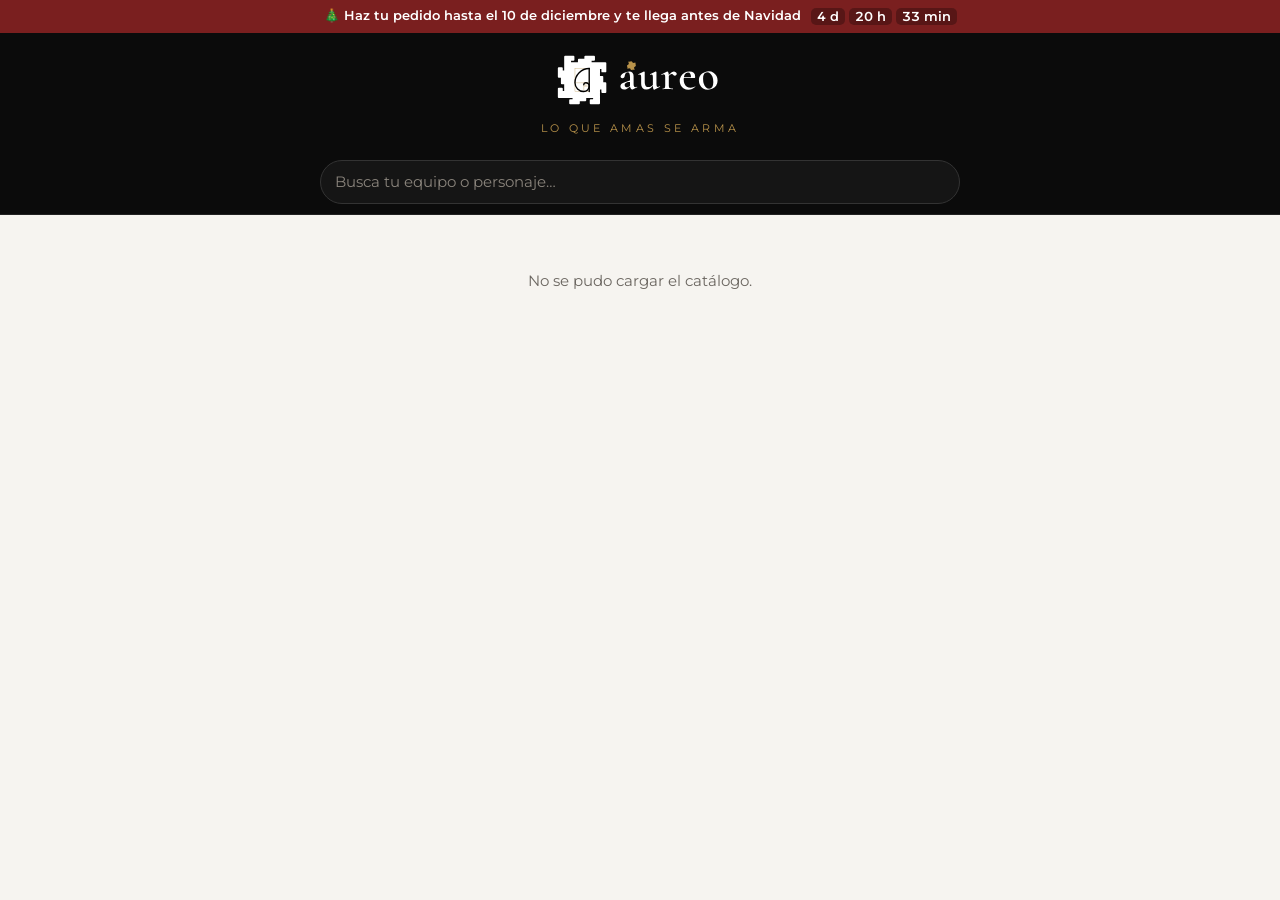
==== commit dab4c999: "Home nueva «Arma lo que amas»: menú desplegable, ☰ Menú y página por categoría (#c/…) Co-Authored-By" ====
--- a/index.html
+++ b/index.html
@@ -11,7 +11,7 @@
 <link rel="preconnect" href="https://fonts.googleapis.com">
 <link rel="preconnect" href="https://fonts.gstatic.com" crossorigin>
 <link href="https://fonts.googleapis.com/css2?family=Cormorant+Garamond:wght@600;700&family=Montserrat:wght@400;500;600;700&display=swap" rel="stylesheet">
-<link rel="stylesheet" href="css/estilos.css?v=20261123a">
+<link rel="stylesheet" href="css/estilos.css?v=20261126a">
 </head>
 <body>
 <div class="aviso-proto" id="avisoProto" style="display:none">Prueba · fotos de clientes y video son espacios por llenar</div>
@@ -27,11 +27,11 @@
 <div class="toast" id="toast"><span id="toastTxt"></span><button id="toastVer">Ver pedido</button></div>
 
 <script src="js/config.js?v=20261124a"></script>
-<script src="js/medicion.js?v=20261117"></script>
+<script src="js/medicion.js?v=20261125a"></script>
 <script src="js/base.js?v=20261124c"></script>
-<script src="js/vitrina.js?v=20261124c"></script>
+<script src="js/vitrina.js?v=20261126a"></script>
 <script src="js/pedido.js?v=20261124b"></script>
 <script src="js/interno.js?v=20261124a"></script>
-<script src="js/app.js?v=20261121c"></script>
+<script src="js/app.js?v=20261126a"></script>
 </body>
 </html>
--- a/css/estilos.css
+++ b/css/estilos.css
@@ -378,44 +378,190 @@
 .rapido .r-cam select{width:100%;padding:9px;border:1px solid var(--linea);border-radius:9px;font:inherit;margin-bottom:6px;background:#fff}
 .rapido .r-cam .nn{display:flex;gap:6px}.rapido .r-cam .nn input{flex:1;min-width:0;padding:9px;border:1px solid var(--linea);border-radius:9px;font:inherit}.rapido .r-cam .nn .num{flex:0 0 64px}
 
-/* Inicio: portada de presentación + franjas por categoría (W1, 22-nov-2026) */
-body.en-inicio .top{background:rgba(11,11,11,.92);backdrop-filter:blur(8px)}
-.portada{position:relative;min-height:calc(100svh - 64px);background:radial-gradient(120% 80% at 75% 40%,#2a2318 0,#111 55%,#0b0b0b 100%);color:#fff;display:grid;grid-template-columns:1fr;align-items:center;gap:8px;padding:26px 20px 64px;overflow:hidden}
-.pt-texto{position:relative;z-index:2;max-width:560px}
-.pt-logo{height:44px;display:block;margin-bottom:10px}
-.pt-eyebrow{margin:0 0 10px;font:600 11px Montserrat,sans-serif;letter-spacing:.3em;text-transform:uppercase;color:var(--oro)}
-.portada h1{font-size:46px;line-height:1;margin:0 0 14px}
-.portada h1 em{color:var(--oro2);font-style:normal}
-.pt-bajada{margin:0 0 20px;color:#d6cfc3;font-size:15px;max-width:460px}
-.pt-botones{display:flex;flex-wrap:wrap;gap:10px;margin-bottom:22px}
-.pt-btn{display:inline-flex;align-items:center;justify-content:center;height:48px;padding:0 22px;border-radius:999px;font-weight:700;font-size:14.5px;text-decoration:none}
-.pt-btn.oro{background:var(--oro);color:#000}
-.pt-btn.borde{border:1px solid #5a4d36;color:#f1e6cf}
-.pt-datos{display:flex;gap:22px;flex-wrap:wrap;font-size:11.5px;color:#a9a195;text-transform:uppercase;letter-spacing:.08em}
-.pt-datos b{display:block;font:700 24px "Cormorant Garamond",Georgia,serif;color:#fff;letter-spacing:0;text-transform:none}
-.pt-vitrina{position:relative;aspect-ratio:1/1;width:min(78vw,420px);margin:0 auto;order:-1}
-.pt-vitrina::before{content:"";position:absolute;inset:8%;border-radius:50%;background:radial-gradient(circle,rgba(217,179,106,.35) 0,rgba(217,179,106,0) 70%)}
-.pt-foto{position:absolute;inset:6%;opacity:0;transform:scale(.94) rotate(-2deg);transition:opacity .9s ease,transform 1.2s ease;display:flex;flex-direction:column;align-items:center}
-.pt-foto.ver{opacity:1;transform:none}
-.pt-foto img{width:100%;flex:1;min-height:0;object-fit:contain;background:#fbfaf7;border-radius:22px;box-shadow:0 24px 60px rgba(0,0,0,.55)}
-.pt-foto span{margin-top:10px;font-size:12px;color:#cfc6b6;letter-spacing:.06em}
-.pt-bajar{position:absolute;left:50%;bottom:14px;transform:translateX(-50%);color:var(--oro2);font-size:30px;line-height:1;text-decoration:none;animation:pt-salto 1.8s ease-in-out infinite}
-@keyframes pt-salto{0%,100%{transform:translate(-50%,0)}50%{transform:translate(-50%,7px)}}
-@media(max-width:699px){.portada{padding-top:12px;gap:14px;align-content:center}.pt-vitrina{width:min(54vw,260px)}.portada h1{font-size:38px;margin-bottom:10px}.pt-logo{display:none}.pt-bajada{font-size:14px;margin-bottom:16px}.pt-botones{flex-wrap:nowrap;gap:8px;margin-bottom:16px}.pt-btn{flex:1;height:44px;padding:0 10px;font-size:13px}.pt-datos{gap:14px;flex-wrap:nowrap;font-size:10px}.pt-datos b{font-size:20px}}
-@media(min-width:900px){.portada{grid-template-columns:1.1fr 1fr;padding:40px max(32px,calc((100vw - 1100px)/2 + 16px)) 70px}.pt-vitrina{order:0;width:min(42vw,480px)}.portada h1{font-size:64px}}
-.sellos-banda{background:#141210;padding:14px 0;border-top:1px solid #2a251d}
-.sellos-banda .sellos{max-width:1100px}
-#categorias{scroll-margin-top:64px}
-.cat-nav{position:sticky;top:64px;z-index:15;background:var(--crema);border-bottom:1px solid var(--linea);padding:10px 16px}
-.cat-nav .chip{border-color:var(--linea);background:#fff;color:#2b2925}
-.franja-sec{padding:6px 0 4px}
-.franja-cab{display:flex;align-items:flex-end;justify-content:space-between;gap:12px}
-.franja-cab h2.sec{margin-bottom:0}
-.franja-sub{margin:2px 0 0;font-size:13px;color:var(--suave)}
-.ver-todos{flex:none;border:1px solid var(--negro);background:transparent;border-radius:999px;padding:8px 14px;font-weight:600;font-size:12.5px;margin-bottom:2px}
-.franja{overflow-x:auto;scrollbar-width:none;padding:12px 0 14px;-webkit-mask-image:linear-gradient(90deg,transparent 0,#000 16px,#000 calc(100% - 16px),transparent 100%);mask-image:linear-gradient(90deg,transparent 0,#000 16px,#000 calc(100% - 16px),transparent 100%)}
-.franja::-webkit-scrollbar{display:none}
-.franja-pista{display:flex;gap:12px;width:max-content;padding:0 16px}
-.franja .card{width:168px;flex:none}
-@media(min-width:700px){.franja .card{width:215px}.franja-pista{gap:16px;padding:0 max(16px,calc((100vw - 1100px)/2 + 16px))}}
-#mas-vendidos{background:#fbf6ea;border-bottom:1px solid #ecdfbf}
+/* Inicio «Arma lo que amas» + menú desplegable + página por categoría (W1, 26-nov-2026). Reemplaza la portada con franjas del 22-nov. */
+.h-wrap{max-width:1240px;margin:0 auto;padding-left:max(16px,env(safe-area-inset-left,0px));padding-right:max(16px,env(safe-area-inset-right,0px))}
+.h-reloj{display:inline-flex;gap:4px;margin-left:6px;vertical-align:middle}
+.h-reloj span{background:rgba(0,0,0,.28);border-radius:5px;padding:1px 6px;font-variant-numeric:tabular-nums}
+.h-envio{background:#151515;color:#e9e3d7;font-size:12px;text-align:center;padding:7px 12px}
+.h-envio b{color:var(--oro2)}
+/* Barra de arriba: ☰, logo y menú */
+.top{flex-wrap:wrap}
+.mg-hamb{display:none;flex:none;background:none;border:0;color:#fff;font-size:24px;line-height:1;padding:2px 4px}
+.mg-logo{flex:none;display:flex}
+.mg-logo img{height:30px;width:auto}
+.top.en-ficha .mg-hamb,.top.en-ficha .mg-logo,.top.en-ficha .mg-menu{display:none}
+.mg-menu{flex-basis:100%;margin:6px -16px -10px;border-top:1px solid #1f1f1f;position:relative}
+.mg-fila{max-width:1240px;margin:0 auto;padding:0 max(8px,calc(16px - 14px));display:flex;gap:2px}
+.mg-grupo>a,.mg-grupo>button{display:flex;align-items:center;gap:6px;background:none;border:0;color:#e6e0d4;font:500 14px Montserrat,sans-serif;padding:11px 14px;text-decoration:none;border-bottom:2px solid transparent;white-space:nowrap}
+.mg-grupo>button::after{content:"▾";font-size:11px;opacity:.7}
+.mg-grupo>a:hover,.mg-grupo>button:hover,.mg-grupo.abierto>button,.mg-grupo.activo>a,.mg-grupo.activo>button{color:var(--oro2);border-bottom-color:var(--oro)}
+.mg-panel{display:none;position:absolute;left:0;right:0;top:100%;background:#fff;color:var(--texto);border-bottom:1px solid var(--linea);box-shadow:0 18px 30px rgba(0,0,0,.18);z-index:30}
+.mg-grupo.abierto .mg-panel{display:block}
+.mg-panel-in{max-width:1240px;margin:0 auto;padding:24px 16px 28px;display:grid;grid-template-columns:1fr 1fr 280px;gap:8px 40px;align-items:start}
+.mg-lista{grid-column:span 2;display:grid;grid-template-columns:1fr 1fr;gap:4px 28px;align-content:start}
+.mg-lista a{display:flex;flex-direction:column;gap:2px;padding:10px 12px;border-radius:10px;text-decoration:none}
+.mg-lista a:hover{background:#f6f1e6}
+.mg-lista b{font-weight:600}
+.mg-lista small{color:var(--suave)}
+.mg-ver{grid-column:span 2;padding:6px 12px;color:#9c6b06;font-weight:700;text-decoration:none}
+.mg-foto{grid-column:3;grid-row:1/span 2;text-decoration:none}
+.mg-foto img{width:100%;height:auto;aspect-ratio:4/3;object-fit:cover;border-radius:12px;background:#efebe4}
+.mg-foto span{display:block;margin-top:8px;font-size:13px;color:var(--suave)}
+/* Menú lateral (celular) */
+.mg-fondo{position:fixed;inset:0;background:rgba(0,0,0,.5);z-index:40}
+.mg-cajon{position:fixed;top:0;bottom:0;left:0;width:min(86vw,360px);background:#fff;z-index:41;overflow-y:auto;box-shadow:8px 0 30px rgba(0,0,0,.25);padding-bottom:env(safe-area-inset-bottom,0px)}
+.mg-cajon-top{display:flex;justify-content:space-between;align-items:center;padding:calc(16px + env(safe-area-inset-top,0px)) 18px 14px;background:var(--negro);color:#fff}
+.mg-cajon-top button{background:none;border:0;color:#fff;font-size:20px}
+.mg-cajon details{border-bottom:1px solid var(--linea)}
+.mg-cajon summary,.mg-solo{display:flex;align-items:center;gap:10px;padding:15px 18px;font-weight:600;cursor:pointer;list-style:none;text-decoration:none;color:var(--texto)}
+.mg-solo{border-bottom:1px solid var(--linea)}
+.mg-cajon summary::-webkit-details-marker{display:none}
+.mg-cajon summary::after{content:"▾";margin-left:auto;color:var(--suave)}
+.mg-cajon details[open] summary::after{content:"▴"}
+.mg-sub a{display:flex;justify-content:space-between;padding:11px 18px 11px 46px;text-decoration:none;font-size:14px;color:var(--texto)}
+.mg-sub small{color:var(--suave)}
+.mg-sub a.mg-sub-ver{color:#9c6b06;font-weight:700}
+@media(max-width:820px){.mg-hamb{display:block}.mg-menu{display:none}.mg-logo img{height:26px}}
+/* Bloques del inicio */
+.h-bloque{padding:64px 0}
+.h-pt0{padding-top:0}
+.h-osc{background:var(--negro);color:#fff}
+.h-suave{background:#efebe4}
+.h-t{font-family:"Cormorant Garamond",Georgia,serif;font-weight:700;font-size:clamp(28px,5vw,40px);line-height:1.05;margin:0 0 6px;text-wrap:balance}
+.h-sub{color:var(--suave);margin:0 0 18px;max-width:60ch}
+.h-osc .h-sub{color:#b9b2a6}
+.h-btn{display:inline-flex;align-items:center;justify-content:center;gap:8px;border:0;border-radius:999px;padding:14px 26px;font-weight:700;text-decoration:none;font-size:15px}
+.h-btn.oro{background:var(--oro);color:#000}
+.h-btn.oro:hover{background:var(--oro2)}
+.h-btn.wa{background:var(--wa);color:#fff}
+.h-btn.borde{border:1px solid currentColor;background:transparent;color:#fff}
+.h-link{color:#9c6b06;font-weight:600}
+/* Portada */
+.h-hero{background:var(--negro);color:#fff;overflow:hidden}
+.h-hero-in{display:grid;grid-template-columns:1fr 1fr;gap:48px;align-items:center;padding-block:52px 58px}
+.h-hero h1{font-family:"Cormorant Garamond",Georgia,serif;font-weight:700;font-size:clamp(46px,7.2vw,88px);line-height:.95;margin:0 0 10px;text-wrap:balance}
+.h-rota{font-family:"Cormorant Garamond",Georgia,serif;font-weight:700;font-size:clamp(26px,3.4vw,40px);line-height:1.1;color:var(--oro2);margin:0 0 16px;min-height:1.15em}
+#hRota{display:inline-block;transition:opacity .45s ease,transform .45s ease}
+#hRota.sale{opacity:0;transform:translateY(8px)}
+.h-bajada{color:#d8d1c4;max-width:48ch;margin:0 0 22px;font-size:17px}
+.h-btns{display:flex;flex-wrap:wrap;gap:10px}
+.h-prueba{margin-top:16px;font-size:13px;color:#cfc7b8}
+.h-prueba b{color:var(--oro2)}
+.h-hero-foto{position:relative;margin:0;aspect-ratio:1/1;border-radius:20px;overflow:hidden;background:#1a1712}
+.h-hero-foto img{position:absolute;inset:0;width:100%;height:100%;object-fit:cover;object-position:center top;opacity:0;transform:scale(1.04);transition:opacity .9s ease,transform 4s ease}
+.h-hero-foto img.on{opacity:1;transform:scale(1)}
+.h-hero-foto figcaption{position:absolute;left:12px;bottom:12px;z-index:2;background:rgba(11,11,11,.78);color:#fff;font-size:13px;padding:7px 12px;border-radius:8px}
+.h-hero-foto figcaption a{text-decoration:none;font-weight:600}
+.h-puntos{position:absolute;right:14px;bottom:16px;z-index:2;display:flex;gap:6px}
+.h-puntos i{width:7px;height:7px;border-radius:50%;background:rgba(255,255,255,.45)}
+.h-puntos i.on{background:var(--oro2)}
+.h-sellos{background:#fff;border-bottom:1px solid var(--linea)}
+.h-sellos .h-wrap{display:grid;grid-template-columns:repeat(3,1fr);gap:10px;padding-block:14px}
+.h-sellos .h-wrap>div{display:flex;gap:10px;align-items:center;font-size:13px;line-height:1.3}
+.h-sellos i{font-style:normal;font-size:22px}
+/* Categorías que se deslizan solas */
+.h-cinta{display:flex;gap:14px;overflow-x:auto;scrollbar-width:none;padding:4px 0 8px}
+.h-cinta::-webkit-scrollbar{display:none}
+.h-cat{flex:none;width:clamp(155px,40vw,260px);text-decoration:none;color:inherit;background:#fff;border-radius:14px;overflow:hidden;border:1px solid var(--linea)}
+.h-cat-ft{aspect-ratio:1/1;background:#efebe4;overflow:hidden}
+.h-cat-ft img{width:100%;height:100%;object-fit:cover}
+.h-cat-tx{padding:10px 12px 12px}
+.h-cat-tx b{display:block;font-size:14px}
+.h-cat-tx small{display:block;color:var(--suave);font-size:12px;line-height:1.3;margin-top:2px}
+.h-cat-tx span{display:block;margin-top:6px;font-size:12px;font-weight:700;color:#9c6b06}
+/* Escudo + camisetas */
+.h-pack{display:grid;grid-template-columns:1.1fr .9fr;gap:48px;align-items:center}
+.h-pack-fotos{display:grid;grid-template-columns:1.5fr 1fr;grid-template-rows:1fr 1fr;gap:10px}
+.h-pack-fotos img{border-radius:14px;background:#fff;object-fit:cover;width:100%;height:100%;aspect-ratio:1/1}
+.h-pack-fotos img:first-child{grid-row:span 2;aspect-ratio:auto}
+.h-tag{display:inline-block;background:#c8312b;color:#fff;font-size:12px;font-weight:700;border-radius:999px;padding:4px 10px;margin-bottom:10px}
+.h-pack ul{padding-left:18px;margin:0 0 18px;color:#d8d1c4}
+/* Regalo */
+.h-regalo{display:grid;gap:16px}
+.h-regalo h3{font-size:13px;text-transform:uppercase;letter-spacing:.1em;color:var(--suave);margin:0 0 8px}
+.h-pills{display:flex;flex-wrap:wrap;gap:8px}
+.h-pill{border:1px solid var(--linea);background:#fff;border-radius:999px;padding:10px 16px;font-size:14px;font-weight:500;color:var(--texto);text-decoration:none}
+.h-pill:hover{border-color:var(--oro);background:#fbf4e6}
+/* Así de fácil */
+.h-pasos{display:grid;grid-template-columns:repeat(3,1fr);gap:16px;counter-reset:hp}
+.h-paso{background:#fff;border-radius:14px;overflow:hidden;border:1px solid var(--linea)}
+.h-paso>img{aspect-ratio:4/3;object-fit:cover;width:100%}
+.h-paso>div:last-child{padding:14px 16px 16px}
+.h-paso b{display:flex;gap:8px;align-items:baseline;font-size:16px}
+.h-paso b::before{counter-increment:hp;content:counter(hp);font-family:"Cormorant Garamond",Georgia,serif;font-size:30px;color:var(--oro);line-height:1}
+.h-paso p{margin:6px 0 0;color:var(--suave);font-size:14px}
+.h-collage{display:grid;grid-template-columns:1fr 1fr;aspect-ratio:4/3;background:#fff}
+.h-collage img{width:100%;height:100%;object-fit:cover;min-height:0}
+.h-nota{margin-top:16px;background:#fff;border-left:3px solid var(--oro);padding:12px 16px;border-radius:6px;font-size:14px}
+/* Clientes */
+.h-filtro{display:flex;gap:8px;margin-bottom:14px;flex-wrap:wrap}
+.h-filtro button{border:1px solid #444;background:transparent;color:#ddd;border-radius:999px;padding:7px 14px;font-size:13px}
+.h-filtro button[aria-pressed="true"]{background:var(--oro);border-color:var(--oro);color:#000;font-weight:600}
+.h-historias{display:flex;gap:12px;overflow-x:auto;scrollbar-width:none;padding-bottom:6px}
+.h-historias::-webkit-scrollbar{display:none}
+.h-hist{flex:none;width:200px;margin:0;border-radius:16px;overflow:hidden;background:#222;position:relative;aspect-ratio:9/14}
+.h-hist img{width:100%;height:100%;object-fit:cover}
+.h-hist figcaption{position:absolute;inset:auto 0 0 0;padding:28px 12px 12px;background:linear-gradient(transparent,rgba(0,0,0,.85));color:#fff;font-size:13px;line-height:1.3}
+.h-falta{background:transparent;border:2px dashed #555;display:flex;align-items:center;justify-content:center;text-align:center;color:#a49c8e;font-size:12px;padding:14px}
+/* Garantías, quiénes, a pedido, preguntas */
+.h-garantias{display:grid;grid-template-columns:repeat(4,1fr);gap:14px}
+.h-gar{background:#fff;border:1px solid var(--linea);border-radius:14px;padding:16px}
+.h-gar i{font-style:normal;font-size:26px}
+.h-gar b{display:block;margin:6px 0 4px}
+.h-gar span{font-size:13px;color:var(--suave)}
+.h-quienes{display:grid;grid-template-columns:.8fr 1.2fr;gap:24px;align-items:center}
+.h-quienes.sin-foto{grid-template-columns:1fr;max-width:760px}
+.h-falta-foto{aspect-ratio:4/3;border:2px dashed var(--linea);border-radius:14px;display:flex;align-items:center;justify-content:center;text-align:center;color:var(--suave);font-size:13px;padding:16px;background:#fff}
+.h-pedido{background:var(--negro);color:#fff;border-radius:18px;padding:28px;display:grid;grid-template-columns:1.4fr 1fr;gap:20px;align-items:center}
+.h-pedido p{color:#d8d1c4;margin:0}
+.h-faq details{background:#fff;border:1px solid var(--linea);border-radius:12px;padding:14px 16px;margin-bottom:8px}
+.h-faq summary{font-weight:600;cursor:pointer}
+.h-faq details p{margin:8px 0 0;color:var(--suave)}
+/* Página de cada categoría */
+.pc-top{background:var(--negro);color:#fff}
+.pc-top-in{display:grid;grid-template-columns:1fr 340px;gap:32px;align-items:center;padding-block:32px}
+.pc-migas{font-size:13px;color:#b9b2a6;margin-bottom:10px}
+.pc-migas a{color:#e6e0d4;text-decoration:none}
+.pc-migas a:hover{color:var(--oro2)}
+.pc-top h1{font-family:"Cormorant Garamond",Georgia,serif;font-weight:700;font-size:clamp(34px,5.5vw,58px);line-height:1;margin:0 0 8px}
+.pc-top p{color:#d8d1c4;margin:0 0 6px;font-size:16px}
+.pc-cuenta{color:var(--oro2);font-weight:600;font-size:14px}
+.pc-top img{width:100%;aspect-ratio:4/3;object-fit:cover;border-radius:16px;background:#1a1712}
+.pc-barra{display:flex;gap:12px;align-items:center;justify-content:space-between;flex-wrap:wrap;margin:22px 0 6px}
+.h-chips{display:flex;gap:8px;overflow-x:auto;scrollbar-width:none;flex:1;min-width:0;padding-bottom:2px}
+.h-chips::-webkit-scrollbar{display:none}
+.h-chip{flex:none;border:1px solid var(--linea);background:#fff;border-radius:999px;padding:7px 14px;font-size:13px;text-decoration:none;color:var(--texto)}
+.h-chip[aria-current="true"]{background:var(--oro);border-color:var(--oro);color:#000;font-weight:600}
+.pc-orden{font-size:13px;color:var(--suave);display:flex;gap:6px;align-items:center}
+.pc-orden select{font:inherit;font-size:13px;border:1px solid var(--linea);border-radius:999px;padding:8px 12px;background:#fff;color:var(--texto)}
+.pc-pedido{margin-top:40px}
+.pc-gar{margin-top:14px}
+/* Transiciones al bajar (solo si la persona no pidió menos movimiento) */
+.h-anim .rv{opacity:0;transform:translateY(22px);transition:opacity .7s ease,transform .7s ease}
+.h-anim .rv.in{opacity:1;transform:none}
+.h-anim .rv-h>*{opacity:0;transform:translateY(16px);transition:opacity .6s ease,transform .6s ease}
+.h-anim .rv-h.in>*{opacity:1;transform:none}
+.h-anim .rv-h.in>*:nth-child(2){transition-delay:.08s}.h-anim .rv-h.in>*:nth-child(3){transition-delay:.16s}.h-anim .rv-h.in>*:nth-child(4){transition-delay:.24s}
+.h-anim .rv-h.in>*:nth-child(5){transition-delay:.32s}.h-anim .rv-h.in>*:nth-child(6){transition-delay:.4s}.h-anim .rv-h.in>*:nth-child(n+7){transition-delay:.45s}
+.h-cat,.h-paso,.h-gar{transition:transform .25s ease,box-shadow .25s ease}
+@media(hover:hover){.h-cat:hover,.h-paso:hover,.h-gar:hover,.h-bloque .grilla .card:hover,.pc-top~.h-bloque .grilla .card:hover{transform:translateY(-4px);box-shadow:0 10px 24px rgba(0,0,0,.08)}}
+@media(max-width:820px){
+  .h-hero-in{grid-template-columns:1fr;gap:22px;padding-block:24px 30px}
+  .h-hero-foto{aspect-ratio:4/3;order:-1;border-radius:16px}
+  .h-hero-foto img{object-position:center}
+  .h-hero h1{font-size:46px}
+  .h-rota{min-height:2.2em;font-size:27px}
+  .h-bajada{font-size:16px}
+  .h-btns .h-btn{flex:1 1 140px}
+  .h-sellos .h-wrap{grid-template-columns:1fr;gap:8px}
+  .h-bloque{padding:40px 0}
+  .h-pack,.h-quienes,.h-pedido{grid-template-columns:1fr}
+  .h-pack{gap:24px}
+  .h-pasos{grid-template-columns:1fr}
+  .h-paso{display:grid;grid-template-columns:120px 1fr}
+  .h-paso>img,.h-collage{aspect-ratio:1/1;height:100%}
+  .h-garantias{grid-template-columns:repeat(2,1fr)}
+  .pc-top-in{grid-template-columns:1fr;gap:18px;padding-block:20px 24px}
+  .pc-top img{aspect-ratio:16/9;order:-1}
+}
+@media(prefers-reduced-motion:reduce){.h-hero-foto img{transition:none}#hRota{transition:none}}
